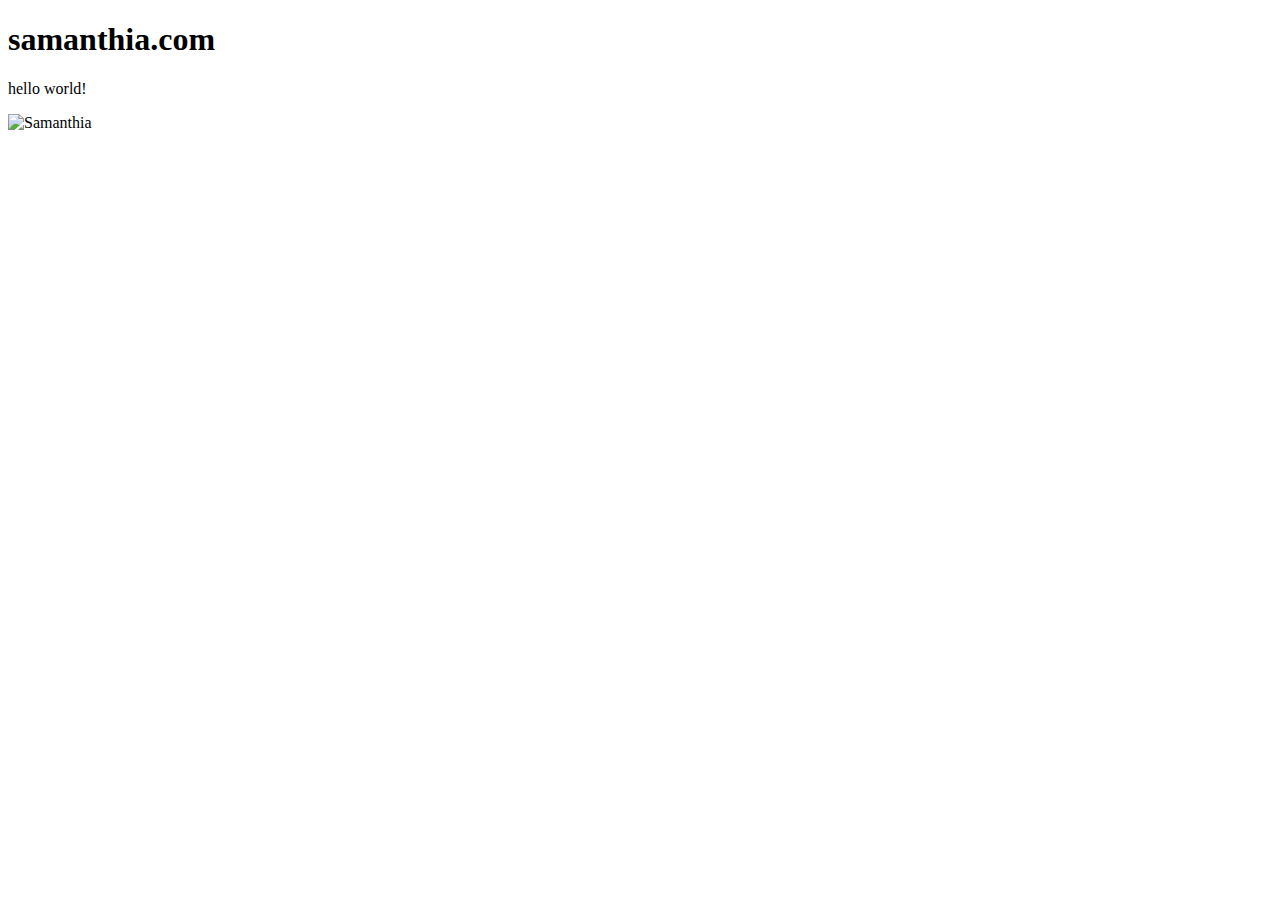
==== index.html @ 44ac7888 "bootstrap" ====
<!DOCTYPE html>
<html lang="en-US">
  <head>
    <link rel="stylesheet" href="https://stackpath.bootstrapcdn.com/bootstrap/4.1.3/css/bootstrap.min.css" integrity="sha384-MCw98/SFnGE8fJT3GXwEOngsV7Zt27NXFoaoApmYm81iuXoPkFOJwJ8ERdknLPMO" crossorigin="anonymous">
    <link href="styles/style.css" rel="stylesheet" type="text/css">
    <link href="https://fonts.googleapis.com/css?family=Merriweather" rel="stylesheet">
    <link rel="shortcut icon" href="images/favicon.ico" type="image/x-icon">
    <meta name="viewport" content="width=device-width, initial-scale=1, shrink-to-fit=no">
    <meta charset="utf-8">
    <title>samanthia.com</title>
  </head>
  <body>
    <div class="container">
      <h1>samanthia.com</h1>
     <p>hello world!</p>
     <img src="images/female.jpg" alt="Samanthia">
    </div>
    <script src="https://code.jquery.com/jquery-3.3.1.slim.min.js" integrity="sha384-q8i/X+965DzO0rT7abK41JStQIAqVgRVzpbzo5smXKp4YfRvH+8abtTE1Pi6jizo" crossorigin="anonymous"></script>
    <script src="https://cdnjs.cloudflare.com/ajax/libs/popper.js/1.14.3/umd/popper.min.js" integrity="sha384-ZMP7rVo3mIykV+2+9J3UJ46jBk0WLaUAdn689aCwoqbBJiSnjAK/l8WvCWPIPm49" crossorigin="anonymous"></script>
    <script src="https://stackpath.bootstrapcdn.com/bootstrap/4.1.3/js/bootstrap.min.js" integrity="sha384-ChfqqxuZUCnJSK3+MXmPNIyE6ZbWh2IMqE241rYiqJxyMiZ6OW/JmZQ5stwEULTy" crossorigin="anonymous"></script>
  </body>
</html>
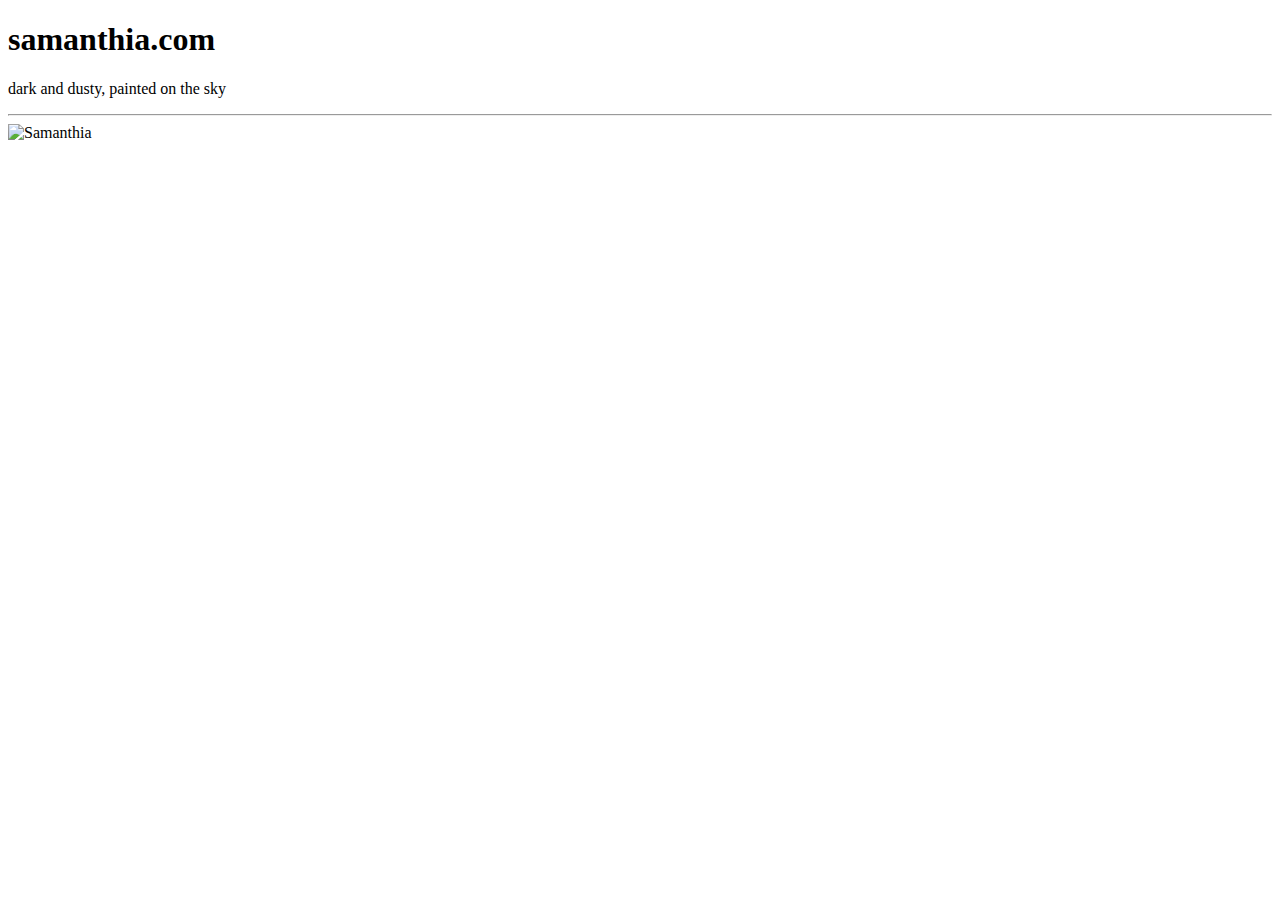
==== commit 05b2684e: "edits" ====
--- a/index.html
+++ b/index.html
@@ -5,15 +5,16 @@
     <link href="styles/style.css" rel="stylesheet" type="text/css">
     <link href="https://fonts.googleapis.com/css?family=Merriweather" rel="stylesheet">
     <link rel="shortcut icon" href="images/favicon.ico" type="image/x-icon">
+    <meta charset="utf-8">
     <meta name="viewport" content="width=device-width, initial-scale=1, shrink-to-fit=no">
-    <meta charset="utf-8">
     <title>samanthia.com</title>
   </head>
   <body>
     <div class="container">
       <h1>samanthia.com</h1>
-     <p>hello world!</p>
-     <img src="images/female.jpg" alt="Samanthia">
+      <p>dark and dusty, painted on the sky</p>
+      <hr>
+      <img src="images/female.jpg" alt="Samanthia">
     </div>
     <script src="https://code.jquery.com/jquery-3.3.1.slim.min.js" integrity="sha384-q8i/X+965DzO0rT7abK41JStQIAqVgRVzpbzo5smXKp4YfRvH+8abtTE1Pi6jizo" crossorigin="anonymous"></script>
     <script src="https://cdnjs.cloudflare.com/ajax/libs/popper.js/1.14.3/umd/popper.min.js" integrity="sha384-ZMP7rVo3mIykV+2+9J3UJ46jBk0WLaUAdn689aCwoqbBJiSnjAK/l8WvCWPIPm49" crossorigin="anonymous"></script>
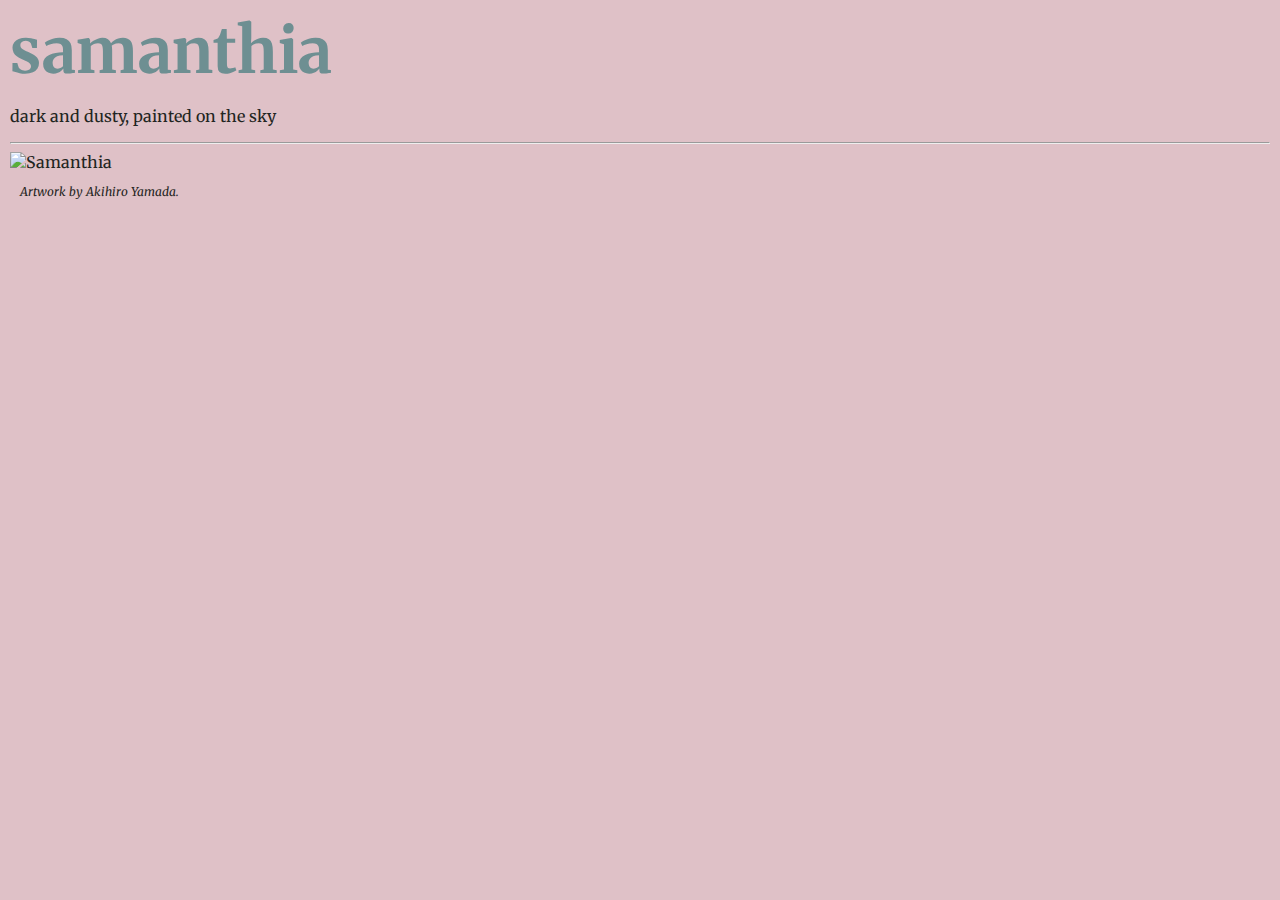
==== commit 5ada5ad1: "attribution" ====
--- a/index.html
+++ b/index.html
@@ -11,10 +11,13 @@
   </head>
   <body>
     <div class="container">
-      <h1>samanthia.com</h1>
+      <h1>samanthia</h1>
       <p>dark and dusty, painted on the sky</p>
       <hr>
-      <img src="images/female.jpg" alt="Samanthia">
+      <img class="img-fluid" src="images/female.jpg" alt="Samanthia">
+      <footer>
+        <p><em>Artwork by Akihiro Yamada.</em></p>
+      </footer>
     </div>
     <script src="https://code.jquery.com/jquery-3.3.1.slim.min.js" integrity="sha384-q8i/X+965DzO0rT7abK41JStQIAqVgRVzpbzo5smXKp4YfRvH+8abtTE1Pi6jizo" crossorigin="anonymous"></script>
     <script src="https://cdnjs.cloudflare.com/ajax/libs/popper.js/1.14.3/umd/popper.min.js" integrity="sha384-ZMP7rVo3mIykV+2+9J3UJ46jBk0WLaUAdn689aCwoqbBJiSnjAK/l8WvCWPIPm49" crossorigin="anonymous"></script>
--- a/styles/style.css
+++ b/styles/style.css
@@ -0,0 +1,18 @@
+body {
+  margin: 10px;
+  color: #1F2522;
+  background-color: #DFC1C7;
+  font-size: 16px;
+  font-family: 'Merriweather', serif;
+}
+
+h1 {
+  margin: 0;
+  color: #6E8F92;
+  font-size: 64px;
+}
+
+footer {
+  margin: 10px;
+  font-size: 12px;
+}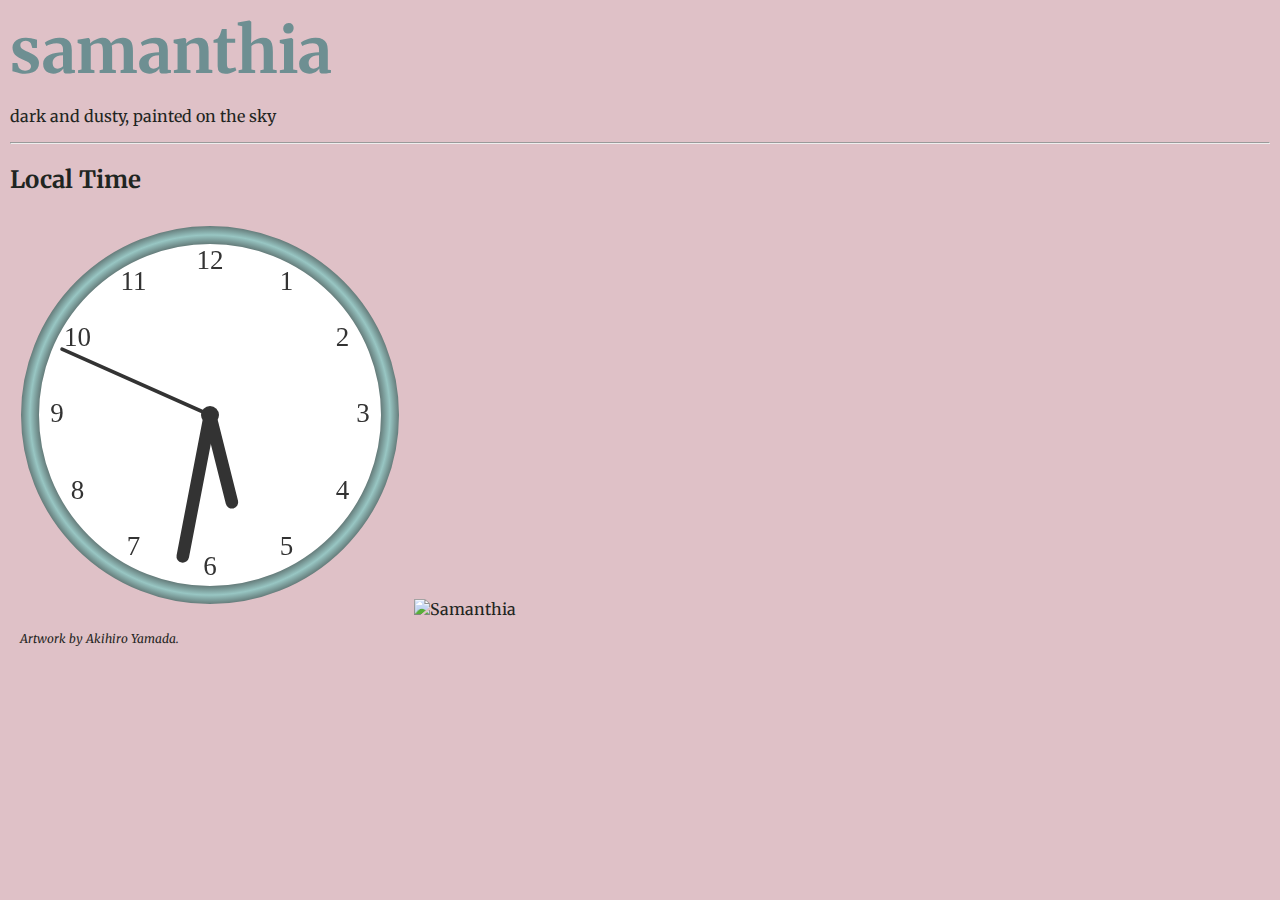
==== commit 14acc761: "added canvas" ====
--- a/index.html
+++ b/index.html
@@ -4,6 +4,7 @@
     <link rel="stylesheet" href="https://stackpath.bootstrapcdn.com/bootstrap/4.1.3/css/bootstrap.min.css" integrity="sha384-MCw98/SFnGE8fJT3GXwEOngsV7Zt27NXFoaoApmYm81iuXoPkFOJwJ8ERdknLPMO" crossorigin="anonymous">
     <link href="styles/style.css" rel="stylesheet" type="text/css">
     <link href="https://fonts.googleapis.com/css?family=Merriweather" rel="stylesheet">
+    <link href="https://fonts.googleapis.com/css?family=Quicksand" rel="stylesheet">
     <link rel="shortcut icon" href="images/favicon.ico" type="image/x-icon">
     <meta charset="utf-8">
     <meta name="viewport" content="width=device-width, initial-scale=1, shrink-to-fit=no">
@@ -14,11 +15,14 @@
       <h1>samanthia</h1>
       <p>dark and dusty, painted on the sky</p>
       <hr>
+      <h2>Local Time</h2>
+      <canvas id="canvas" width="400" height="400"></canvas>
       <img class="img-fluid" src="images/female.jpg" alt="Samanthia">
       <footer>
         <p><em>Artwork by Akihiro Yamada.</em></p>
       </footer>
     </div>
+    <script src="scripts/clock.js"></script>
     <script src="https://code.jquery.com/jquery-3.3.1.slim.min.js" integrity="sha384-q8i/X+965DzO0rT7abK41JStQIAqVgRVzpbzo5smXKp4YfRvH+8abtTE1Pi6jizo" crossorigin="anonymous"></script>
     <script src="https://cdnjs.cloudflare.com/ajax/libs/popper.js/1.14.3/umd/popper.min.js" integrity="sha384-ZMP7rVo3mIykV+2+9J3UJ46jBk0WLaUAdn689aCwoqbBJiSnjAK/l8WvCWPIPm49" crossorigin="anonymous"></script>
     <script src="https://stackpath.bootstrapcdn.com/bootstrap/4.1.3/js/bootstrap.min.js" integrity="sha384-ChfqqxuZUCnJSK3+MXmPNIyE6ZbWh2IMqE241rYiqJxyMiZ6OW/JmZQ5stwEULTy" crossorigin="anonymous"></script>
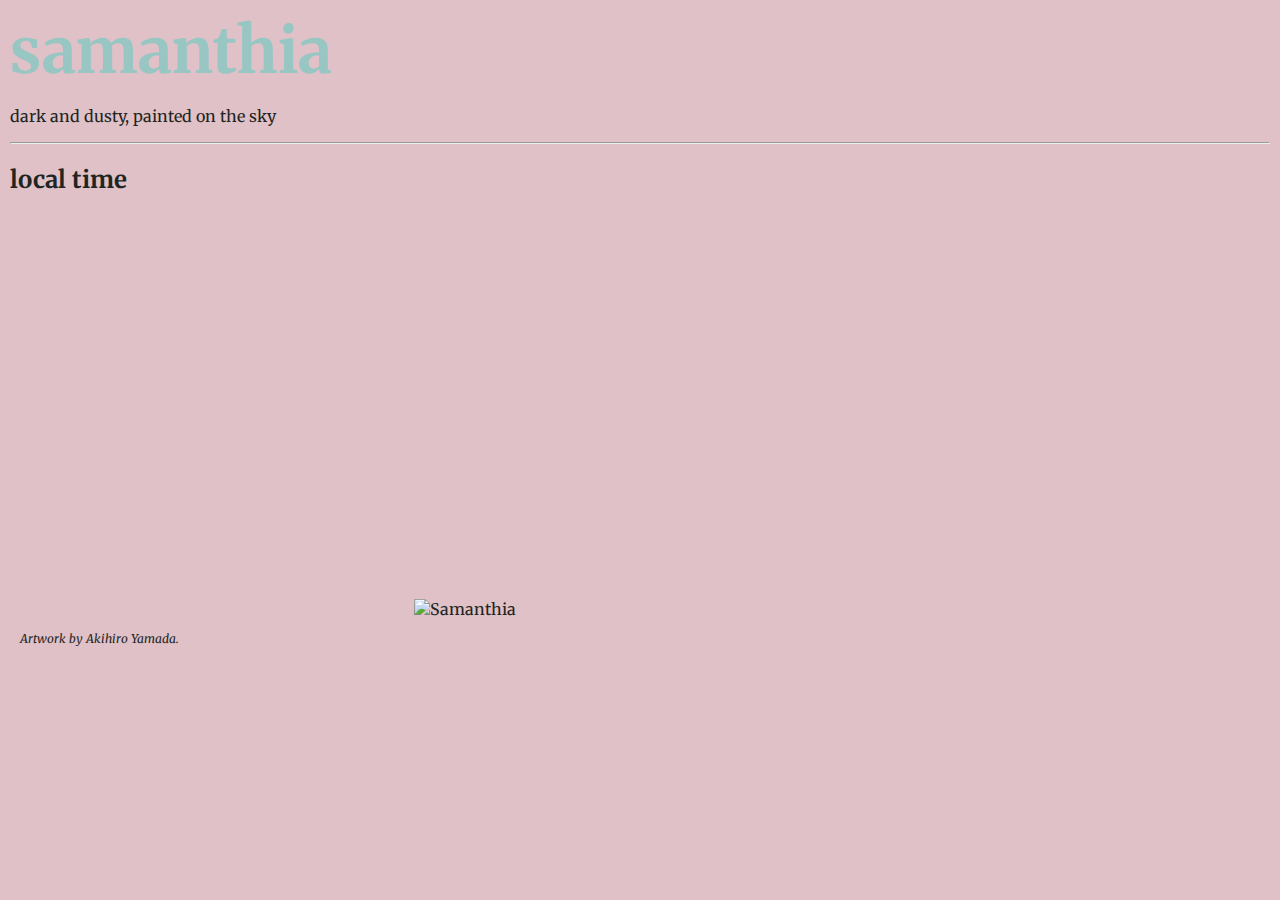
==== commit 65214747: "minor changes" ====
--- a/index.html
+++ b/index.html
@@ -15,7 +15,7 @@
       <h1>samanthia</h1>
       <p>dark and dusty, painted on the sky</p>
       <hr>
-      <h2>Local Time</h2>
+      <h2>local time</h2>
       <canvas id="canvas" width="400" height="400"></canvas>
       <img class="img-fluid" src="images/female.jpg" alt="Samanthia">
       <footer>
--- a/styles/style.css
+++ b/styles/style.css
@@ -8,7 +8,8 @@
 
 h1 {
   margin: 0;
-  color: #6E8F92;
+  /* color: #6E8F92; */
+  color: #98c6c3;
   font-size: 64px;
 }
 
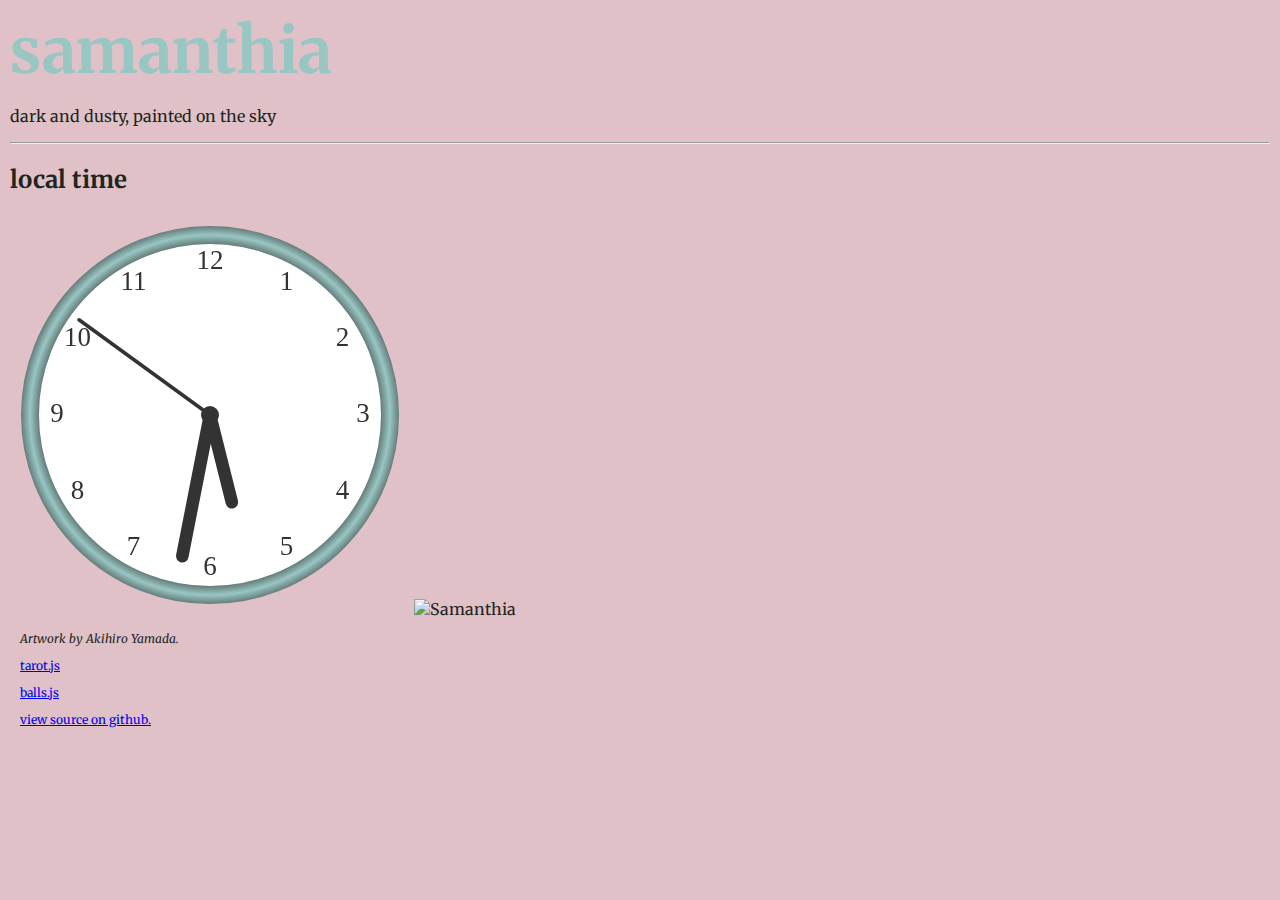
==== commit fff5e9f8: "added tarot.js" ====
--- a/index.html
+++ b/index.html
@@ -20,6 +20,9 @@
       <img class="img-fluid" src="images/female.jpg" alt="Samanthia">
       <footer>
         <p><em>Artwork by Akihiro Yamada.</em></p>
+        <p><a href=pages/tarot.html>tarot.js</a></p>
+        <p><a href=pages/balls.html>balls.js</a></p>
+        <p><a href="https://github.com/pestonoire/pestonoire.github.io">view source on github.</a></p>
       </footer>
     </div>
     <script src="scripts/clock.js"></script>
